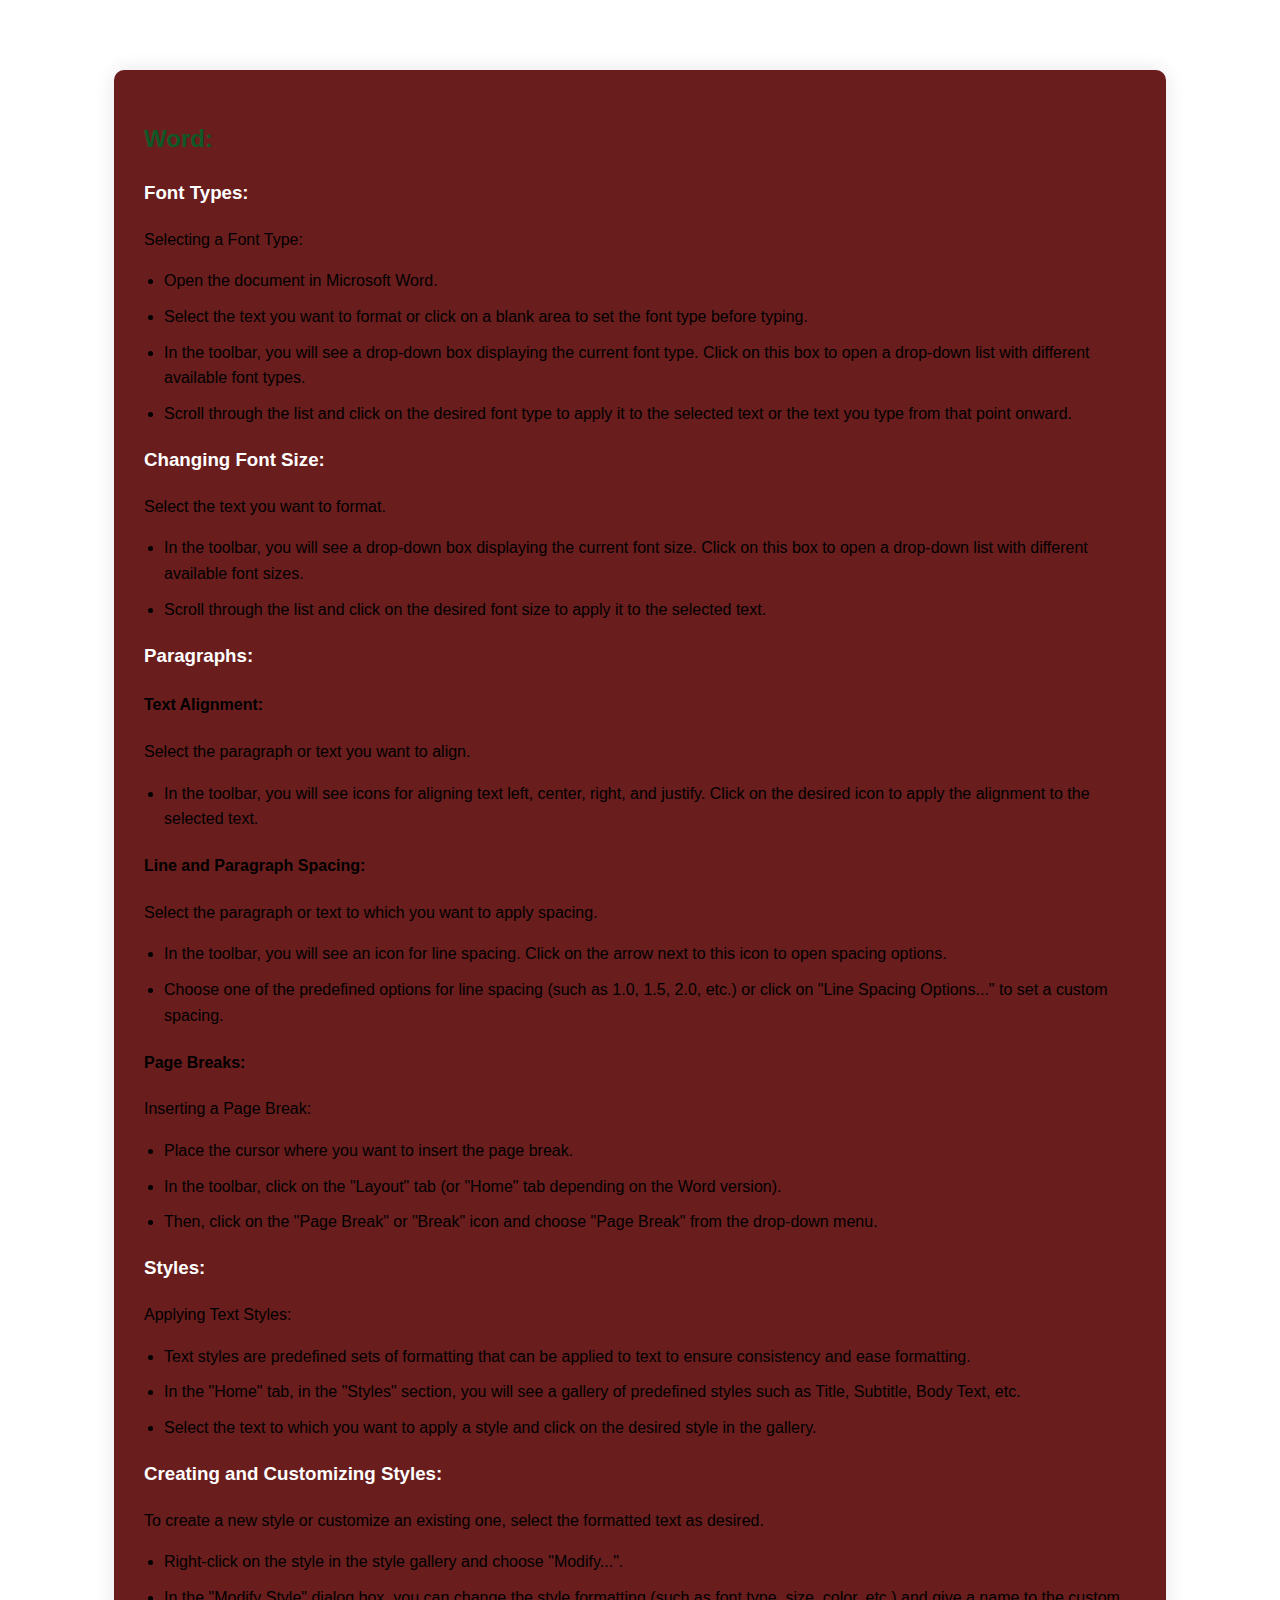
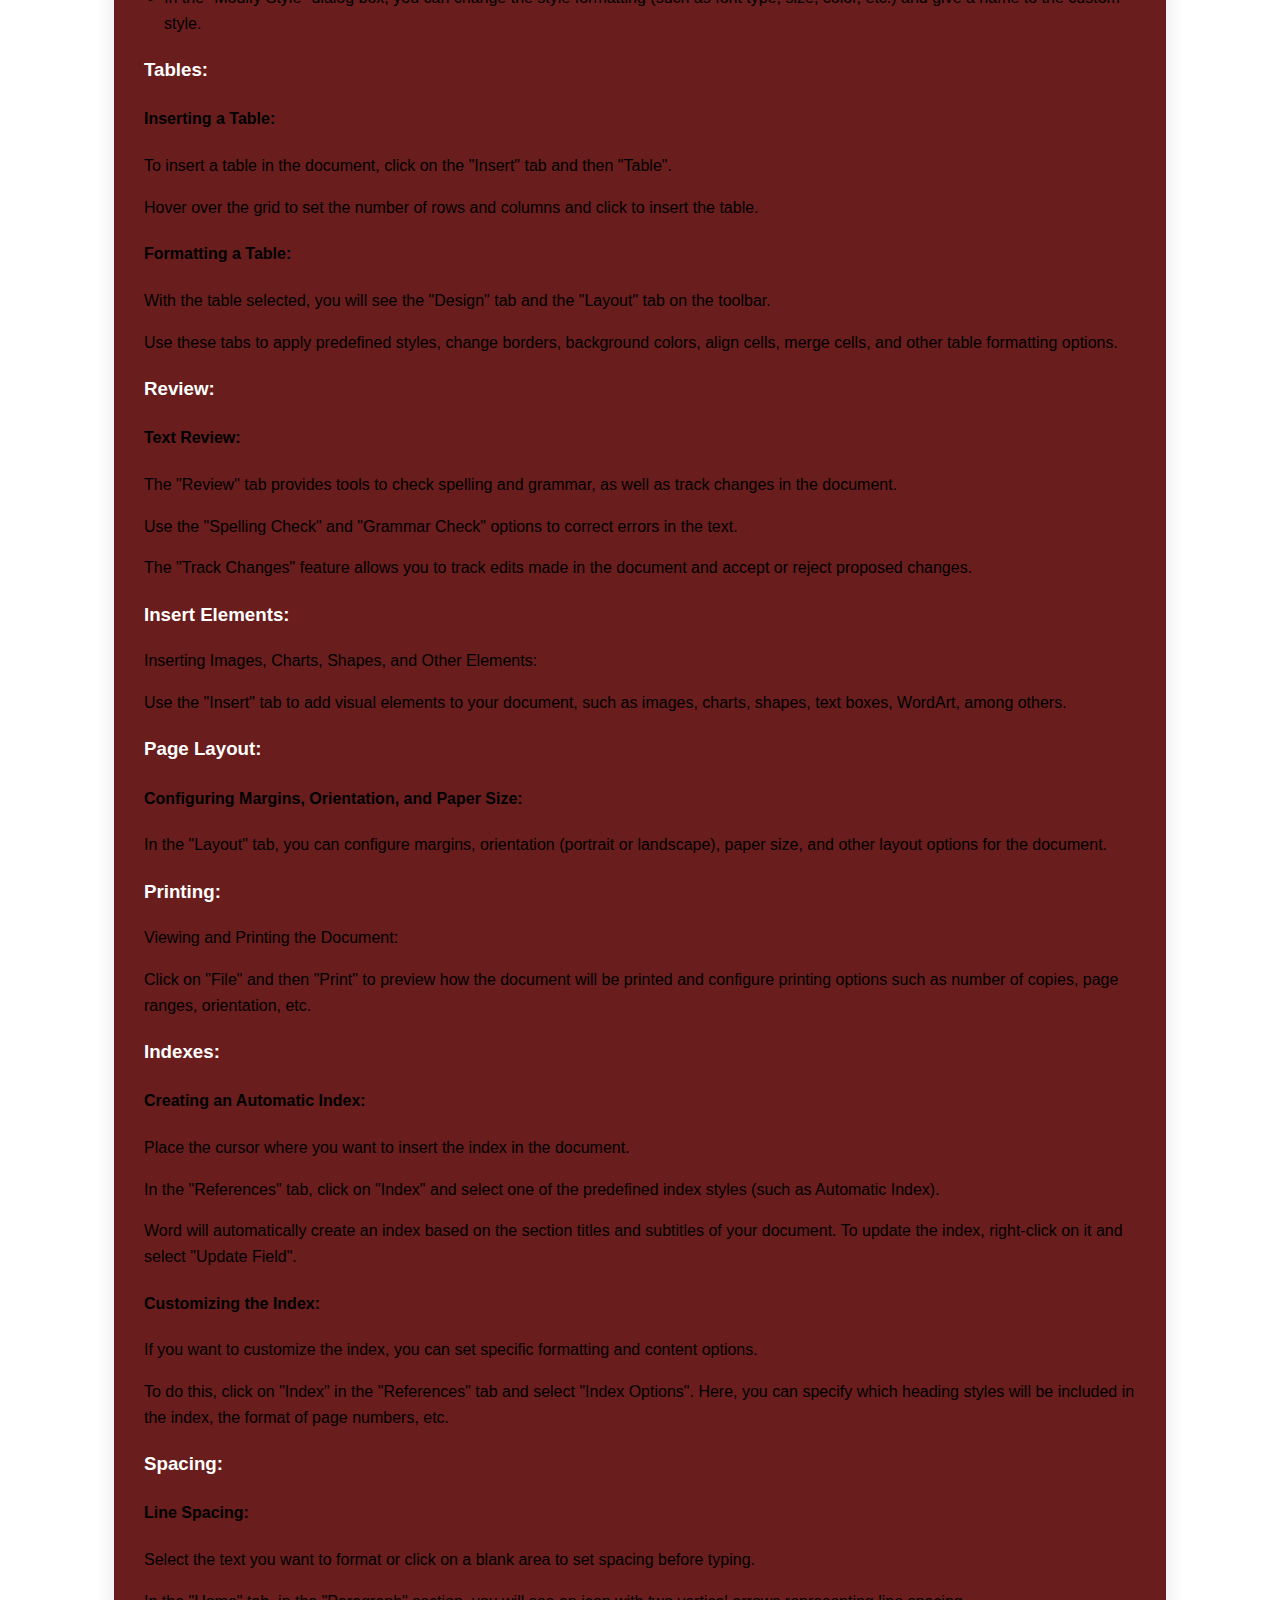
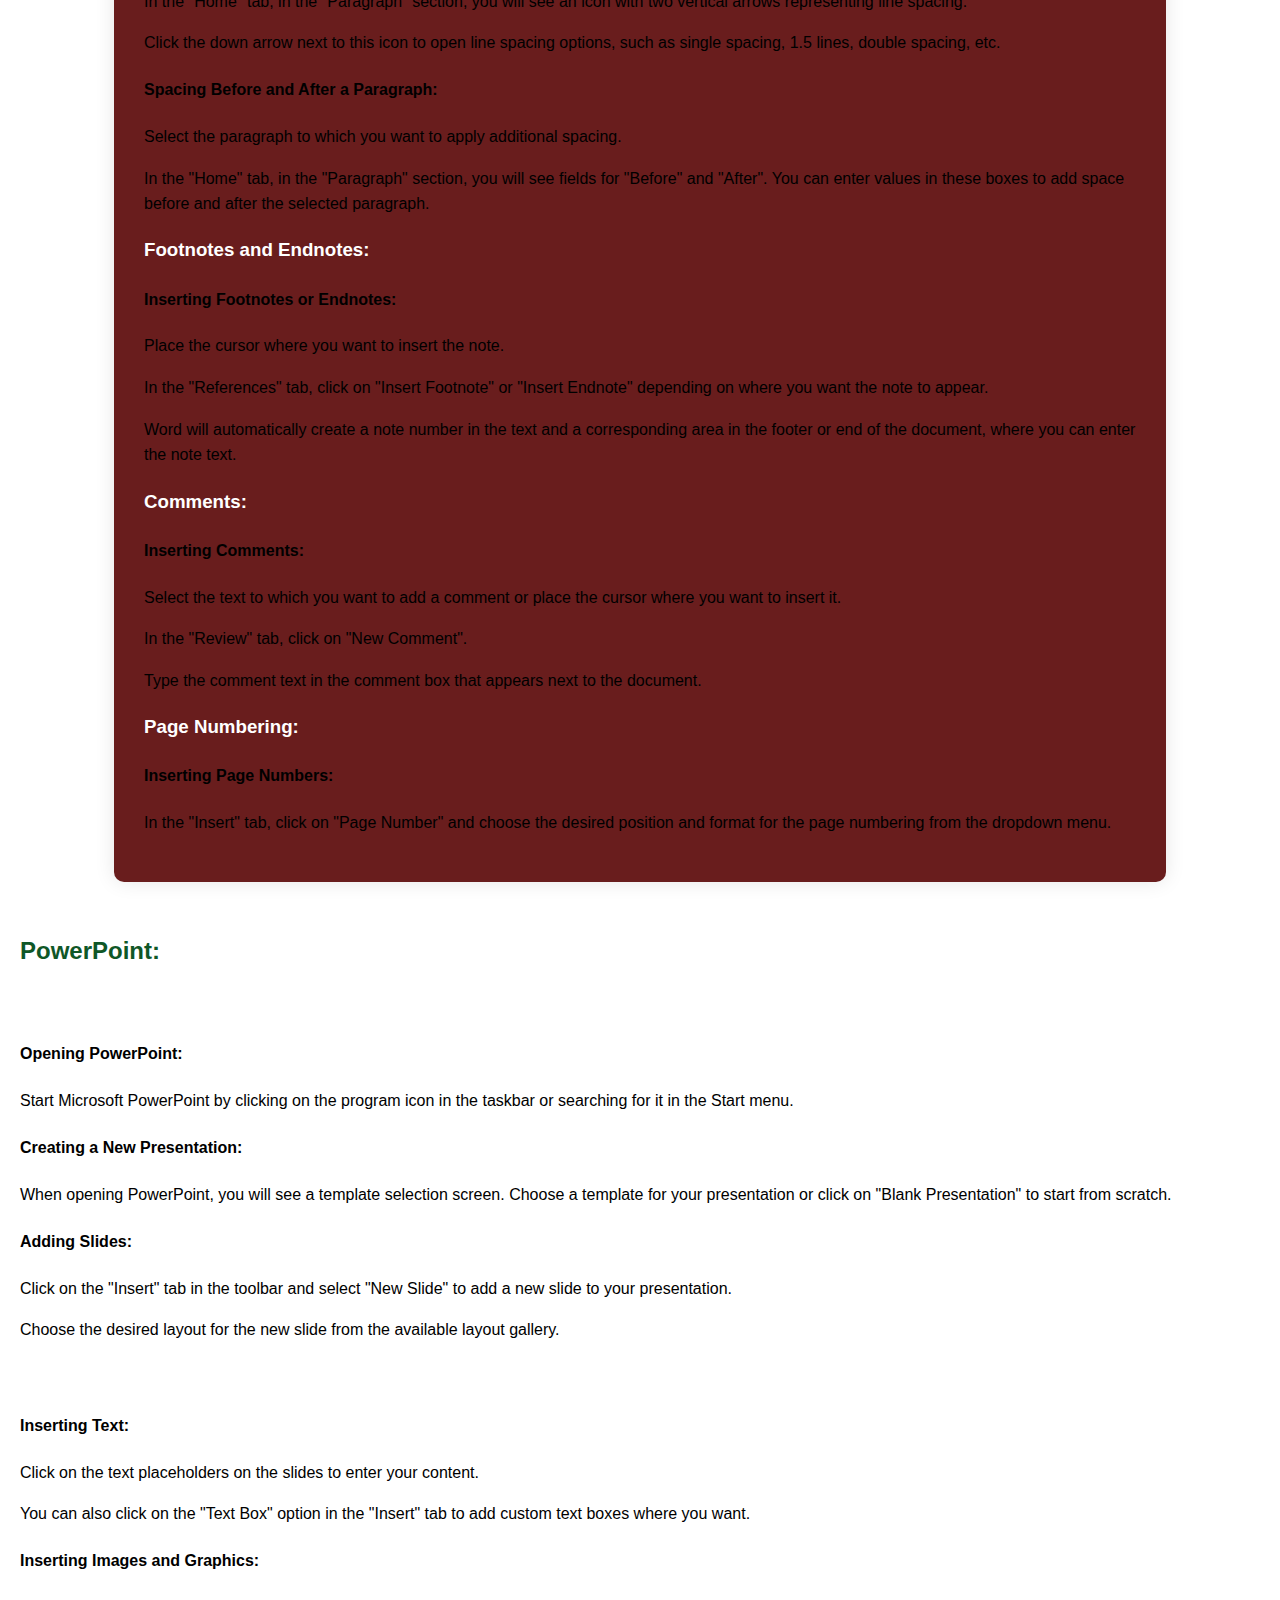
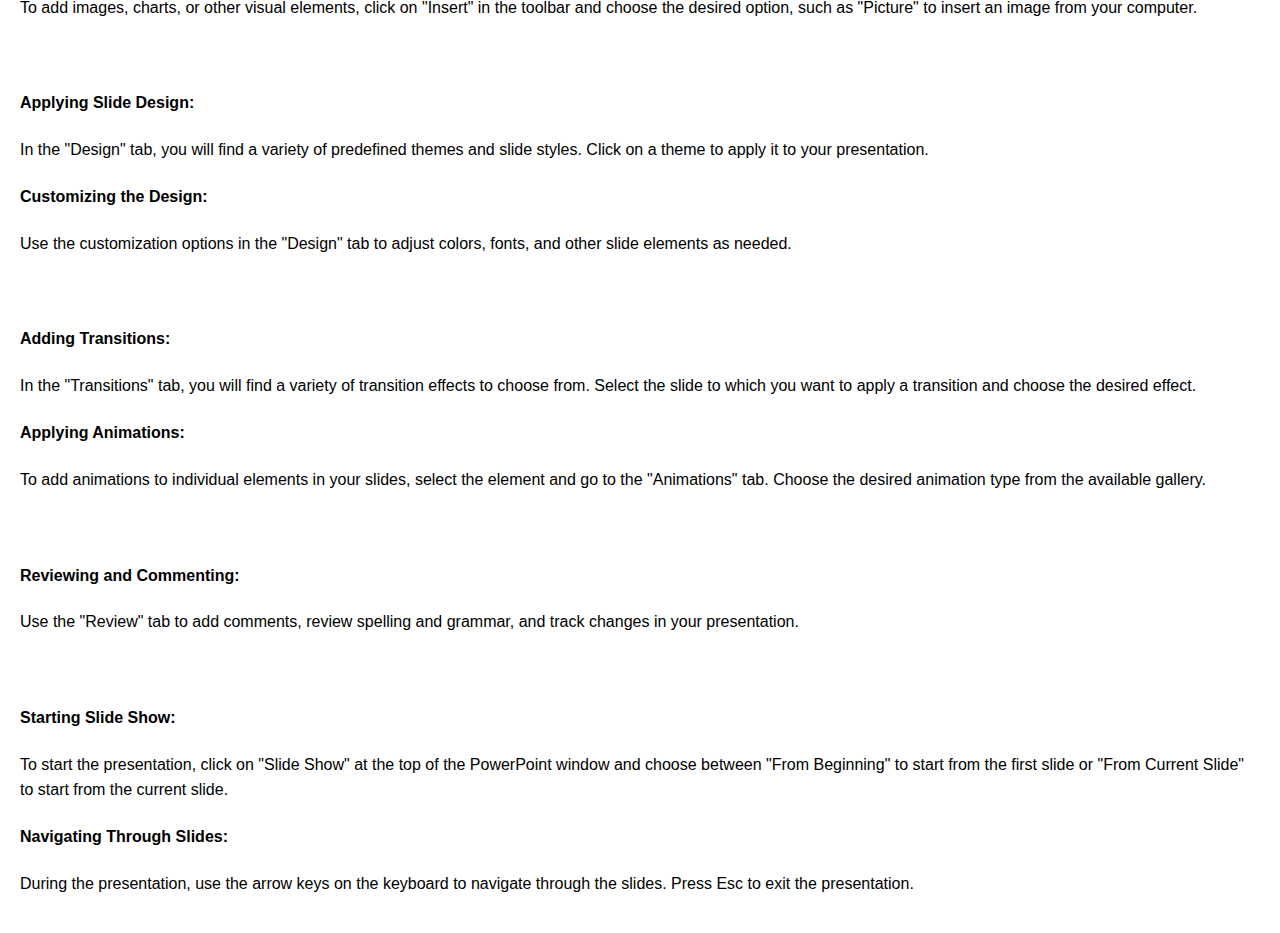
==== index2.html @ 41c1108b "tutorial" ====
<!DOCTYPE html>
<html lang="en">
<head>
<meta charset="UTF-8">
<meta name="viewport" content="width=device-width, initial-scale=1.0">
<title>Word and PowerPoint Guide</title>
</head>
<style>
/* General styles */
body {
  font-family: Arial, sans-serif;
  line-height: 1.6;
  margin: 0;
  padding: 20px;
}
.container {
    width: 80%;
    margin: 50px auto; /* Center the container vertically and horizontally */
    padding: 30px;
    background-color: #691d1d; /* White background color */
    border-radius: 10px; /* Rounded corners */
    box-shadow: 0 0 20px rgba(0, 0, 0, 0.1); /* Soft shadow */
  }
h2 {
  color: #0f5727;
}

h3 {
  color: #ffffff;
}

p, ul, li {
  color: #000000;
}

/* Specific styles */
ul {
  list-style-type: disc;
  padding-left: 20px;
}

ul li {
  margin-bottom: 10px;
}

/* Add more specific styles as needed */
</style>
<body>
  <div class="container">

<h2>Word:</h2>

<h3>Font Types:</h3>

<p>Selecting a Font Type:</p>
<ul>
  <li>Open the document in Microsoft Word.</li>
  <li>Select the text you want to format or click on a blank area to set the font type before typing.</li>
  <li>In the toolbar, you will see a drop-down box displaying the current font type. Click on this box to open a drop-down list with different available font types.</li>
  <li>Scroll through the list and click on the desired font type to apply it to the selected text or the text you type from that point onward.</li>
</ul>

<h3>Changing Font Size:</h3>

<p>Select the text you want to format.</p>
<ul>
  <li>In the toolbar, you will see a drop-down box displaying the current font size. Click on this box to open a drop-down list with different available font sizes.</li>
  <li>Scroll through the list and click on the desired font size to apply it to the selected text.</li>
</ul>

<h3>Paragraphs:</h3>

<h4>Text Alignment:</h4>

<p>Select the paragraph or text you want to align.</p>
<ul>
  <li>In the toolbar, you will see icons for aligning text left, center, right, and justify. Click on the desired icon to apply the alignment to the selected text.</li>
</ul>

<h4>Line and Paragraph Spacing:</h4>

<p>Select the paragraph or text to which you want to apply spacing.</p>
<ul>
  <li>In the toolbar, you will see an icon for line spacing. Click on the arrow next to this icon to open spacing options.</li>
  <li>Choose one of the predefined options for line spacing (such as 1.0, 1.5, 2.0, etc.) or click on "Line Spacing Options..." to set a custom spacing.</li>
</ul>

<h4>Page Breaks:</h4>

<p>Inserting a Page Break:</p>
<ul>
  <li>Place the cursor where you want to insert the page break.</li>
  <li>In the toolbar, click on the "Layout" tab (or "Home" tab depending on the Word version).</li>
  <li>Then, click on the "Page Break" or "Break" icon and choose "Page Break" from the drop-down menu.</li>
</ul>

<h3>Styles:</h3>

<p>Applying Text Styles:</p>
<ul>
  <li>Text styles are predefined sets of formatting that can be applied to text to ensure consistency and ease formatting.</li>
  <li>In the "Home" tab, in the "Styles" section, you will see a gallery of predefined styles such as Title, Subtitle, Body Text, etc.</li>
  <li>Select the text to which you want to apply a style and click on the desired style in the gallery.</li>
</ul>

<h3>Creating and Customizing Styles:</h3>

<p>To create a new style or customize an existing one, select the formatted text as desired.</p>
<ul>
  <li>Right-click on the style in the style gallery and choose "Modify...".</li>
  <li>In the "Modify Style" dialog box, you can change the style formatting (such as font type, size, color, etc.) and give a name to the custom style.</li>
</ul>

<h3>Tables:</h3>

<h4>Inserting a Table:</h4>

<p>To insert a table in the document, click on the "Insert" tab and then "Table".</p>
<p>Hover over the grid to set the number of rows and columns and click to insert the table.</p>

<h4>Formatting a Table:</h4>

<p>With the table selected, you will see the "Design" tab and the "Layout" tab on the toolbar.</p>
<p>Use these tabs to apply predefined styles, change borders, background colors, align cells, merge cells, and other table formatting options.</p>

<h3>Review:</h3>

<h4>Text Review:</h4>

<p>The "Review" tab provides tools to check spelling and grammar, as well as track changes in the document.</p>
<p>Use the "Spelling Check" and "Grammar Check" options to correct errors in the text.</p>
<p>The "Track Changes" feature allows you to track edits made in the document and accept or reject proposed changes.</p>

<h3>Insert Elements:</h3>

<p>Inserting Images, Charts, Shapes, and Other Elements:</p>
<p>Use the "Insert" tab to add visual elements to your document, such as images, charts, shapes, text boxes, WordArt, among others.</p>

<h3>Page Layout:</h3>

<h4>Configuring Margins, Orientation, and Paper Size:</h4>

<p>In the "Layout" tab, you can configure margins, orientation (portrait or landscape), paper size, and other layout options for the document.</p>

<h3>Printing:</h3>

<p>Viewing and Printing the Document:</p>
<p>Click on "File" and then "Print" to preview how the document will be printed and configure printing options such as number of copies, page ranges, orientation, etc.</p>

<h3>Indexes:</h3>

<h4>Creating an Automatic Index:</h4>

<p>Place the cursor where you want to insert the index in the document.</p>
<p>In the "References" tab, click on "Index" and select one of the predefined index styles (such as Automatic Index).</p>
<p>Word will automatically create an index based on the section titles and subtitles of your document. To update the index, right-click on it and select "Update Field".</p>

<h4>Customizing the Index:</h4>

<p>If you want to customize the index, you can set specific formatting and content options.</p>
<p>To do this, click on "Index" in the "References" tab and select "Index Options". Here, you can specify which heading styles will be included in the index, the format of page numbers, etc.</p>

<h3>Spacing:</h3>

<h4>Line Spacing:</h4>

<p>Select the text you want to format or click on a blank area to set spacing before typing.</p>
<p>In the "Home" tab, in the "Paragraph" section, you will see an icon with two vertical arrows representing line spacing.</p>
<p>Click the down arrow next to this icon to open line spacing options, such as single spacing, 1.5 lines, double spacing, etc.</p>

<h4>Spacing Before and After a Paragraph:</h4>

<p>Select the paragraph to which you want to apply additional spacing.</p>
<p>In the "Home" tab, in the "Paragraph" section, you will see fields for "Before" and "After". You can enter values in these boxes to add space before and after the selected paragraph.</p>

<h3>Footnotes and Endnotes:</h3>

<h4>Inserting Footnotes or Endnotes:</h4>

<p>Place the cursor where you want to insert the note.</p>
<p>In the "References" tab, click on "Insert Footnote" or "Insert Endnote" depending on where you want the note to appear.</p>
<p>Word will automatically create a note number in the text and a corresponding area in the footer or end of the document, where you can enter the note text.</p>

<h3>Comments:</h3>

<h4>Inserting Comments:</h4>

<p>Select the text to which you want to add a comment or place the cursor where you want to insert it.</p>
<p>In the "Review" tab, click on "New Comment".</p>
<p>Type the comment text in the comment box that appears next to the document.</p>

<h3>Page Numbering:</h3>

<h4>Inserting Page Numbers:</h4>

<p>In the "Insert" tab, click on "Page Number" and choose the desired position and format for the page numbering from the dropdown menu.</p>
</div>



<h2>PowerPoint:</h2>

<h3>Creating a Presentation:</h3>

<h4>Opening PowerPoint:</h4>

<p>Start Microsoft PowerPoint by clicking on the program icon in the taskbar or searching for it in the Start menu.</p>

<h4>Creating a New Presentation:</h4>

<p>When opening PowerPoint, you will see a template selection screen. Choose a template for your presentation or click on "Blank Presentation" to start from scratch.</p>

<h4>Adding Slides:</h4>

<p>Click on the "Insert" tab in the toolbar and select "New Slide" to add a new slide to your presentation.</p>
<p>Choose the desired layout for the new slide from the available layout gallery.</p>

<h3>Adding Content to Slides:</h3>

<h4>Inserting Text:</h4>

<p>Click on the text placeholders on the slides to enter your content.</p>
<p>You can also click on the "Text Box" option in the "Insert" tab to add custom text boxes where you want.</p>

<h4>Inserting Images and Graphics:</h4>

<p>To add images, charts, or other visual elements, click on "Insert" in the toolbar and choose the desired option, such as "Picture" to insert an image from your computer.</p>

<h3>Design and Formatting:</h3>

<h4>Applying Slide Design:</h4>

<p>In the "Design" tab, you will find a variety of predefined themes and slide styles. Click on a theme to apply it to your presentation.</p>

<h4>Customizing the Design:</h4>

<p>Use the customization options in the "Design" tab to adjust colors, fonts, and other slide elements as needed.</p>

<h3>Animations and Transitions:</h3>

<h4>Adding Transitions:</h4>

<p>In the "Transitions" tab, you will find a variety of transition effects to choose from. Select the slide to which you want to apply a transition and choose the desired effect.</p>

<h4>Applying Animations:</h4>

<p>To add animations to individual elements in your slides, select the element and go to the "Animations" tab. Choose the desired animation type from the available gallery.</p>

<h3>Review and Collaboration:</h3>

<h4>Reviewing and Commenting:</h4>

<p>Use the "Review" tab to add comments, review spelling and grammar, and track changes in your presentation.</p>

<h3>Presenting Your Presentation:</h3>

<h4>Starting Slide Show:</h4>

<p>To start the presentation, click on "Slide Show" at the top of the PowerPoint window and choose between "From Beginning" to start from the first slide or "From Current Slide" to start from the current slide.</p>

<h4>Navigating Through Slides:</h4>

<p>During the presentation, use the arrow keys on the keyboard to navigate through the slides. Press Esc to exit the presentation.</p>


</body>
</html>
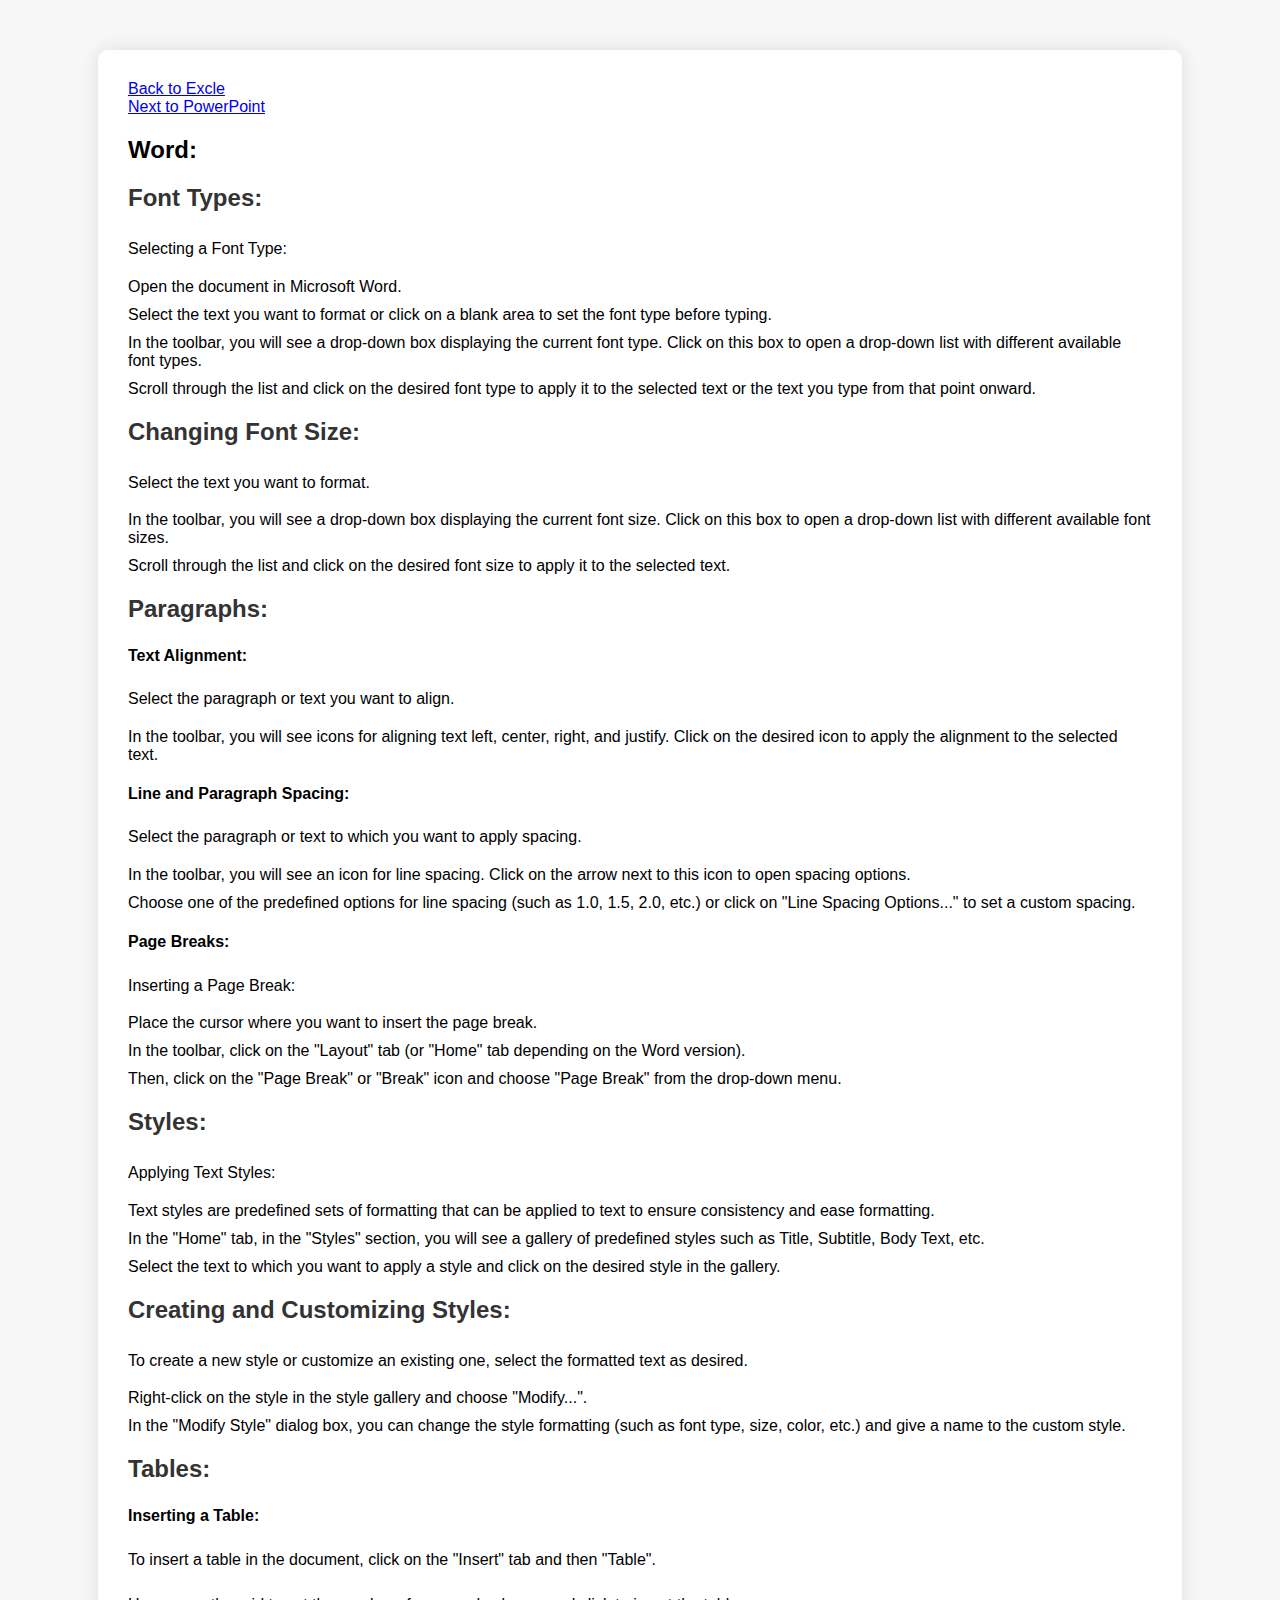
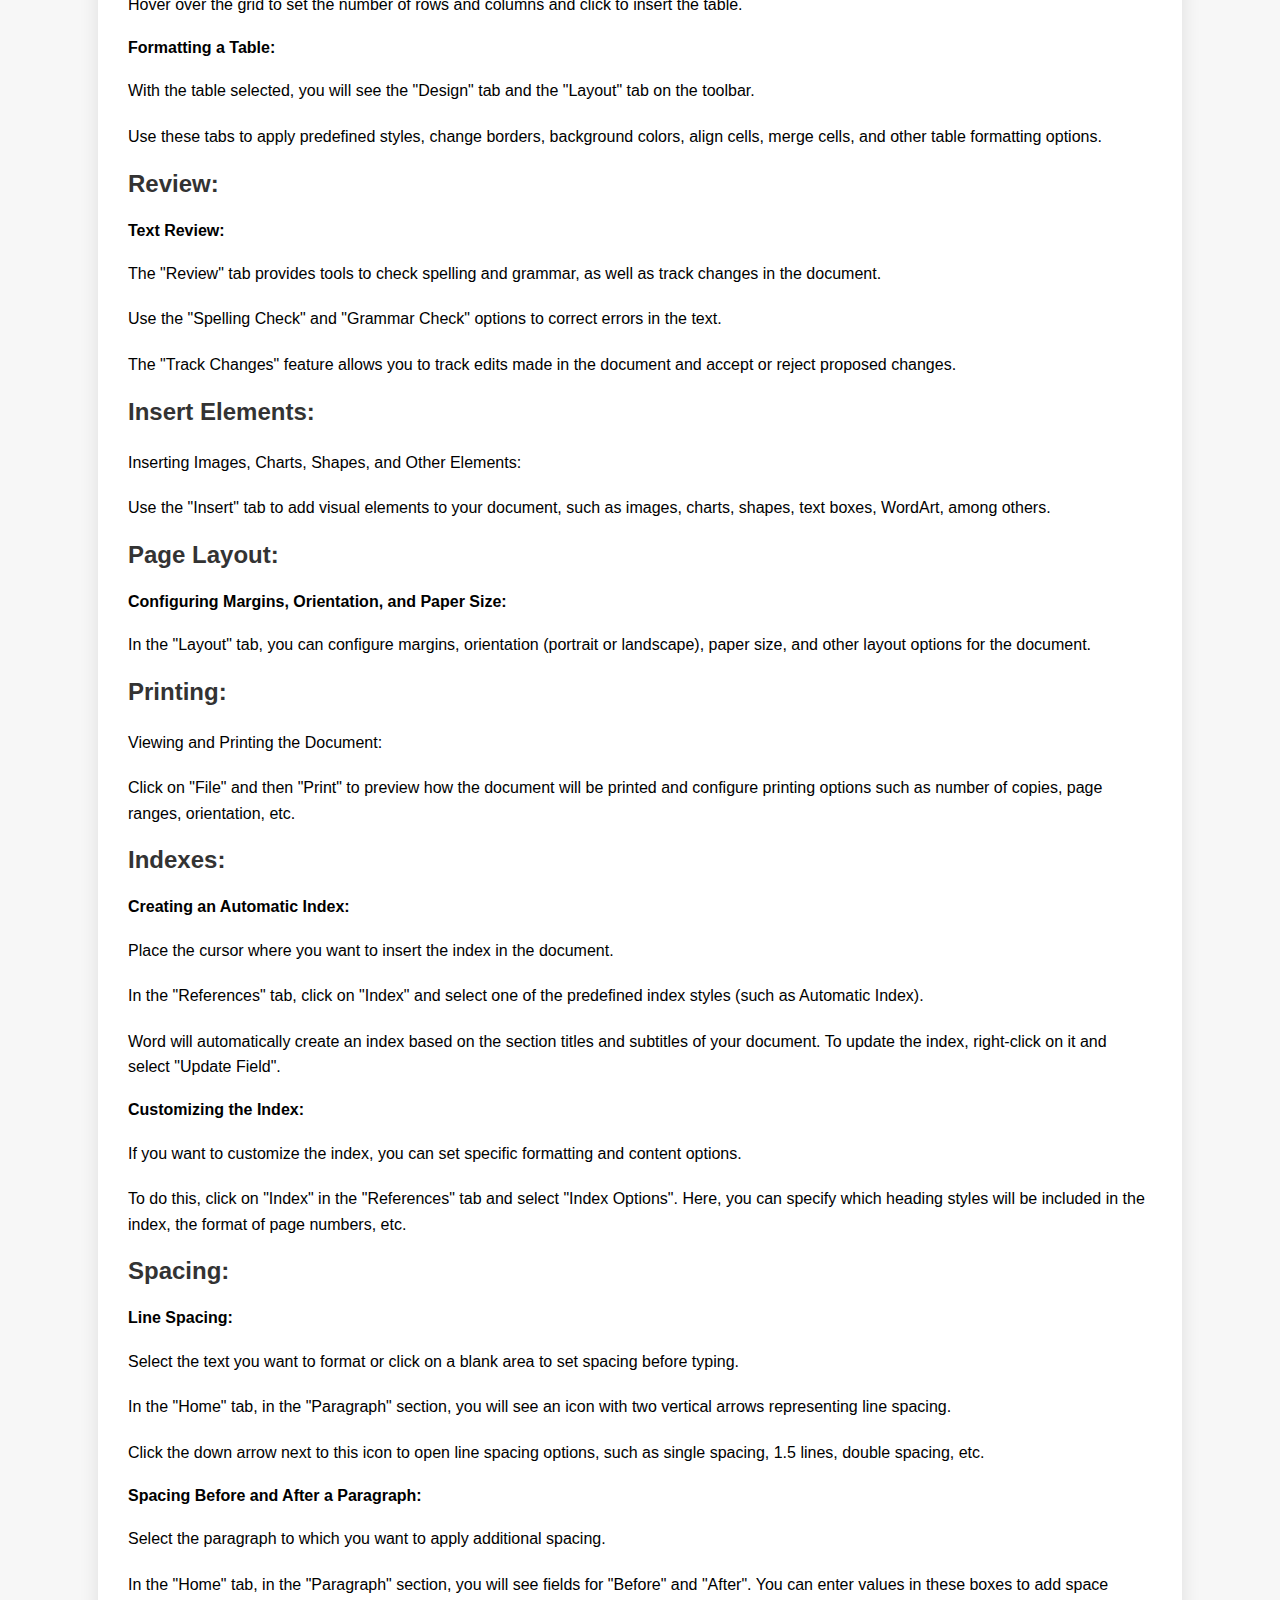
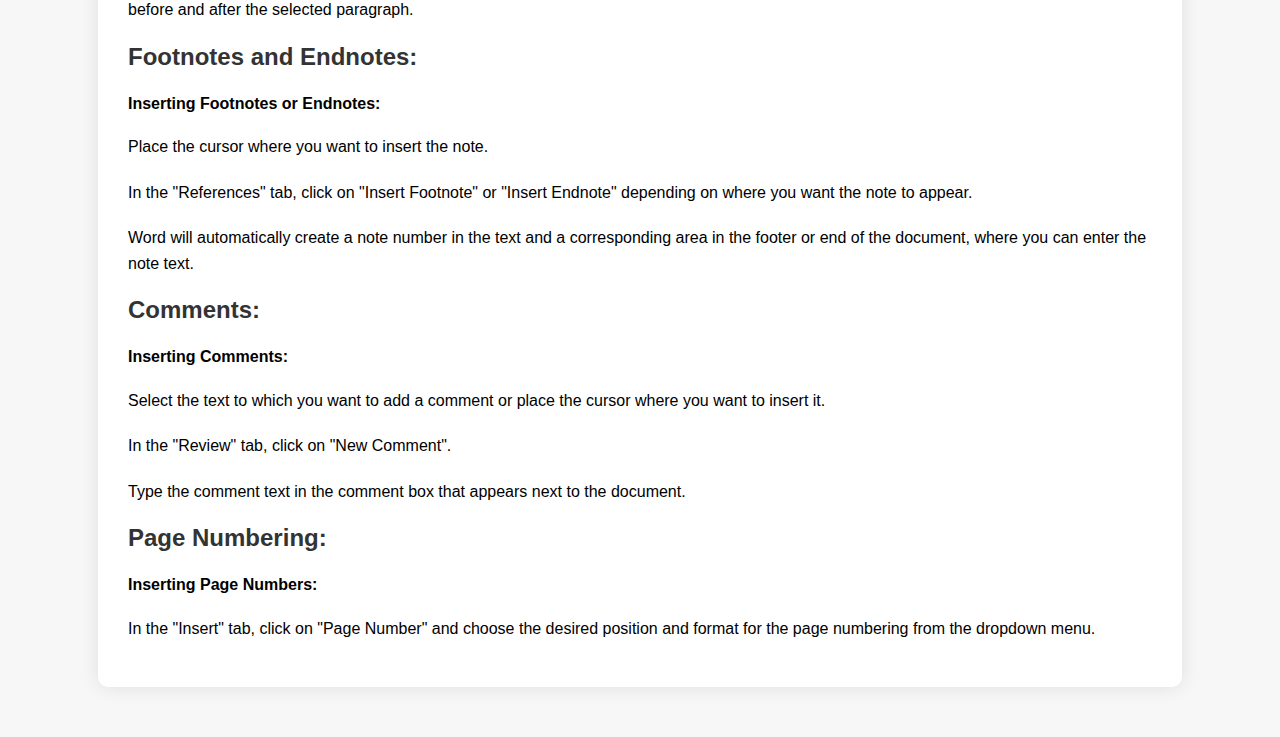
==== commit 76f789bb: "tutorial" ====
--- a/index2.html
+++ b/index2.html
@@ -6,47 +6,68 @@
 <title>Word and PowerPoint Guide</title>
 </head>
 <style>
-/* General styles */
 body {
-  font-family: Arial, sans-serif;
-  line-height: 1.6;
-  margin: 0;
-  padding: 20px;
-}
-.container {
+    margin: 0;
+    padding: 0;
+    font-family: 'Segoe UI', Tahoma, Geneva, Verdana, sans-serif;
+    background-color: #f7f7f7; /* Light background color */
+  }
+  
+  .container {
     width: 80%;
     margin: 50px auto; /* Center the container vertically and horizontally */
     padding: 30px;
-    background-color: #691d1d; /* White background color */
+    background-color: #fff; /* White background color */
     border-radius: 10px; /* Rounded corners */
     box-shadow: 0 0 20px rgba(0, 0, 0, 0.1); /* Soft shadow */
   }
-h2 {
-  color: #0f5727;
-}
-
-h3 {
-  color: #ffffff;
-}
-
-p, ul, li {
-  color: #000000;
-}
-
-/* Specific styles */
-ul {
-  list-style-type: disc;
-  padding-left: 20px;
-}
-
-ul li {
-  margin-bottom: 10px;
-}
-
-/* Add more specific styles as needed */
+  
+  h1{
+    color: #000000;
+    font-size: 60px; /* Larger font size for headings */
+    margin-top: 20px;
+    text-align: center;
+  }
+  h3 {
+    color: #333;
+    font-size: 24px; /* Larger font size for headings */
+    margin-top: 20px;
+  }
+  
+  ul {
+    list-style-type: none;
+    padding: 0;
+  }
+  
+  li {
+    margin-bottom: 10px;
+  }
+  
+  em {
+    font-style: italic;
+  }
+  
+  p {
+    margin-top: 20px;
+    font-size: 16px; /* Normal font size for paragraphs */
+    line-height: 1.6; /* Improved readability with increased line height */
+  }
+  
+  /* Responsive design */
+  @media (max-width: 768px) {
+    .container {
+      width: 90%; /* Adjusted width for smaller screens */
+    }
+  }
+  
+
+
 </style>
 <body>
   <div class="container">
+    <a href="index.html"> Back to Excle </a><br>
+    <a href="index3.html"> Next to PowerPoint</a>
+
 
 <h2>Word:</h2>
 
@@ -198,69 +219,7 @@
 
 
 
-<h2>PowerPoint:</h2>
-
-<h3>Creating a Presentation:</h3>
-
-<h4>Opening PowerPoint:</h4>
-
-<p>Start Microsoft PowerPoint by clicking on the program icon in the taskbar or searching for it in the Start menu.</p>
-
-<h4>Creating a New Presentation:</h4>
-
-<p>When opening PowerPoint, you will see a template selection screen. Choose a template for your presentation or click on "Blank Presentation" to start from scratch.</p>
-
-<h4>Adding Slides:</h4>
-
-<p>Click on the "Insert" tab in the toolbar and select "New Slide" to add a new slide to your presentation.</p>
-<p>Choose the desired layout for the new slide from the available layout gallery.</p>
-
-<h3>Adding Content to Slides:</h3>
-
-<h4>Inserting Text:</h4>
-
-<p>Click on the text placeholders on the slides to enter your content.</p>
-<p>You can also click on the "Text Box" option in the "Insert" tab to add custom text boxes where you want.</p>
-
-<h4>Inserting Images and Graphics:</h4>
-
-<p>To add images, charts, or other visual elements, click on "Insert" in the toolbar and choose the desired option, such as "Picture" to insert an image from your computer.</p>
-
-<h3>Design and Formatting:</h3>
-
-<h4>Applying Slide Design:</h4>
-
-<p>In the "Design" tab, you will find a variety of predefined themes and slide styles. Click on a theme to apply it to your presentation.</p>
-
-<h4>Customizing the Design:</h4>
-
-<p>Use the customization options in the "Design" tab to adjust colors, fonts, and other slide elements as needed.</p>
-
-<h3>Animations and Transitions:</h3>
-
-<h4>Adding Transitions:</h4>
-
-<p>In the "Transitions" tab, you will find a variety of transition effects to choose from. Select the slide to which you want to apply a transition and choose the desired effect.</p>
-
-<h4>Applying Animations:</h4>
-
-<p>To add animations to individual elements in your slides, select the element and go to the "Animations" tab. Choose the desired animation type from the available gallery.</p>
-
-<h3>Review and Collaboration:</h3>
-
-<h4>Reviewing and Commenting:</h4>
-
-<p>Use the "Review" tab to add comments, review spelling and grammar, and track changes in your presentation.</p>
-
-<h3>Presenting Your Presentation:</h3>
-
-<h4>Starting Slide Show:</h4>
-
-<p>To start the presentation, click on "Slide Show" at the top of the PowerPoint window and choose between "From Beginning" to start from the first slide or "From Current Slide" to start from the current slide.</p>
-
-<h4>Navigating Through Slides:</h4>
-
-<p>During the presentation, use the arrow keys on the keyboard to navigate through the slides. Press Esc to exit the presentation.</p>
+
 
 
 </body>
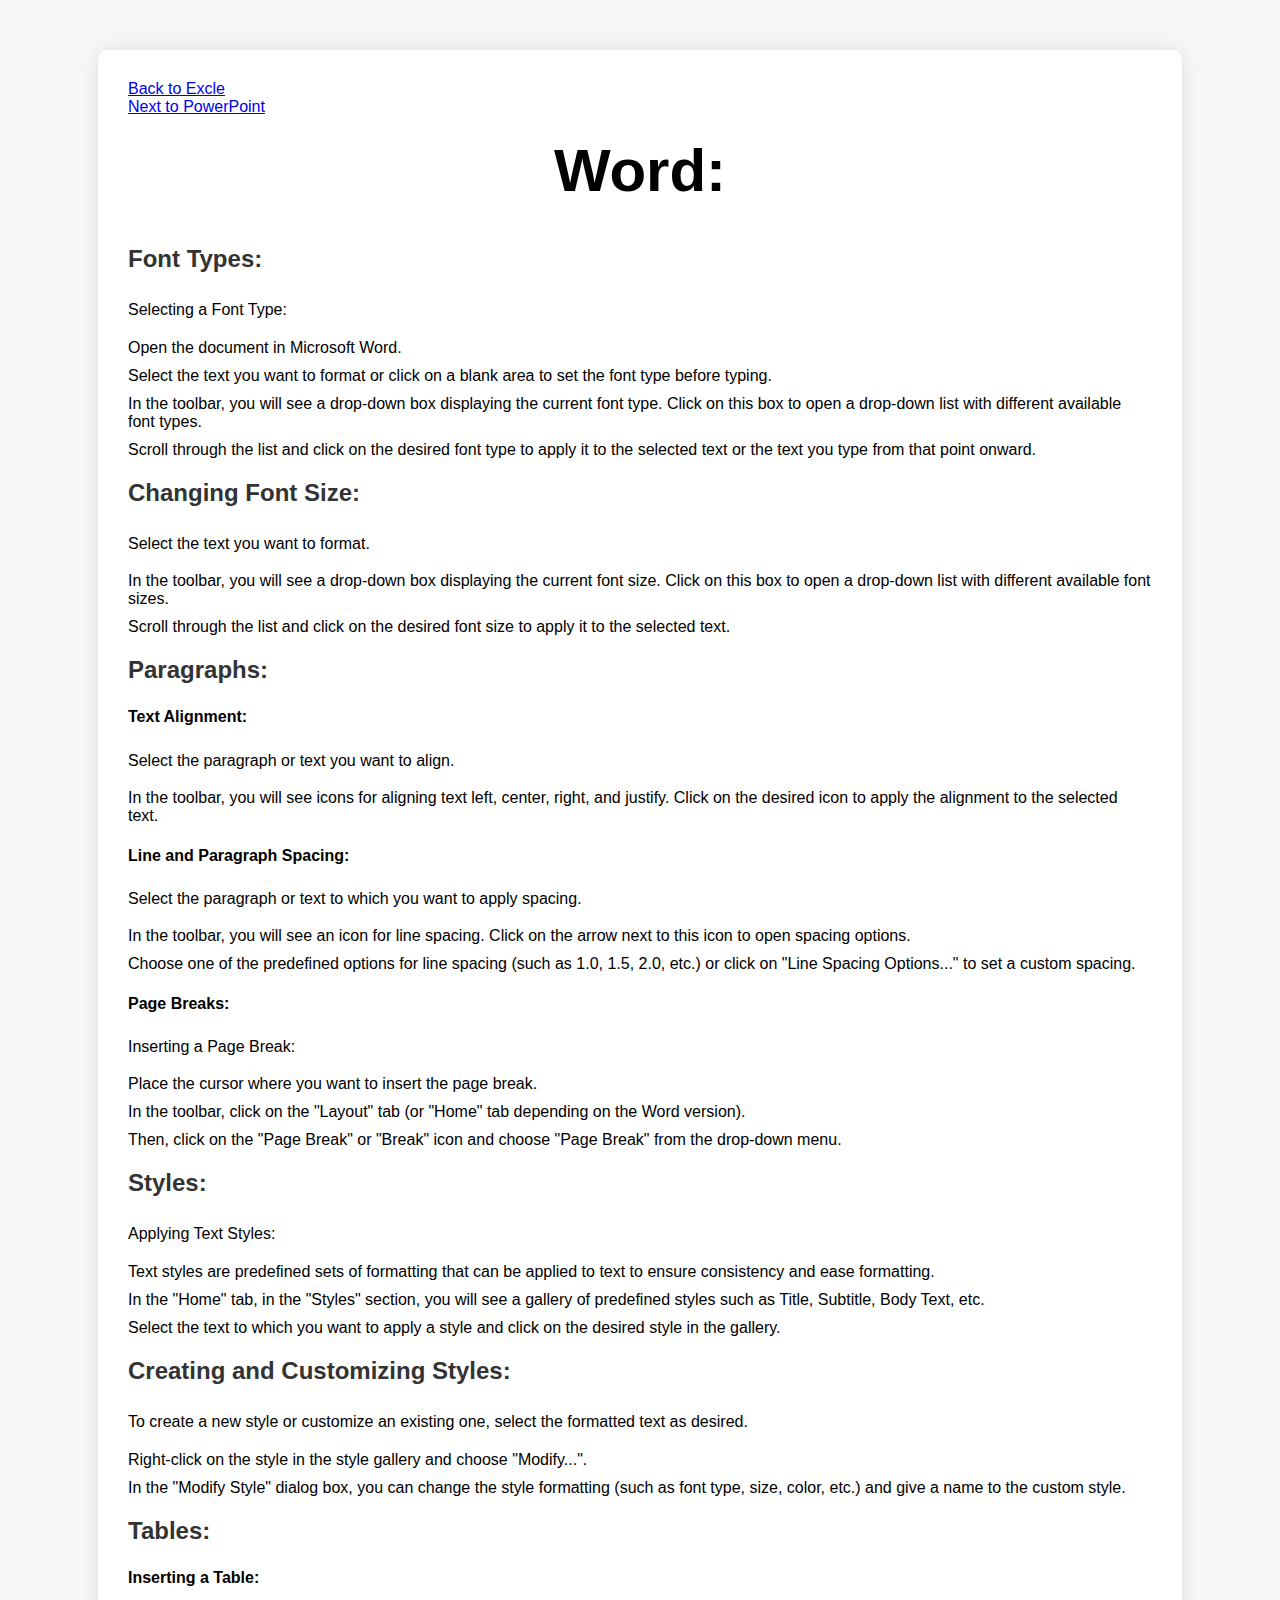
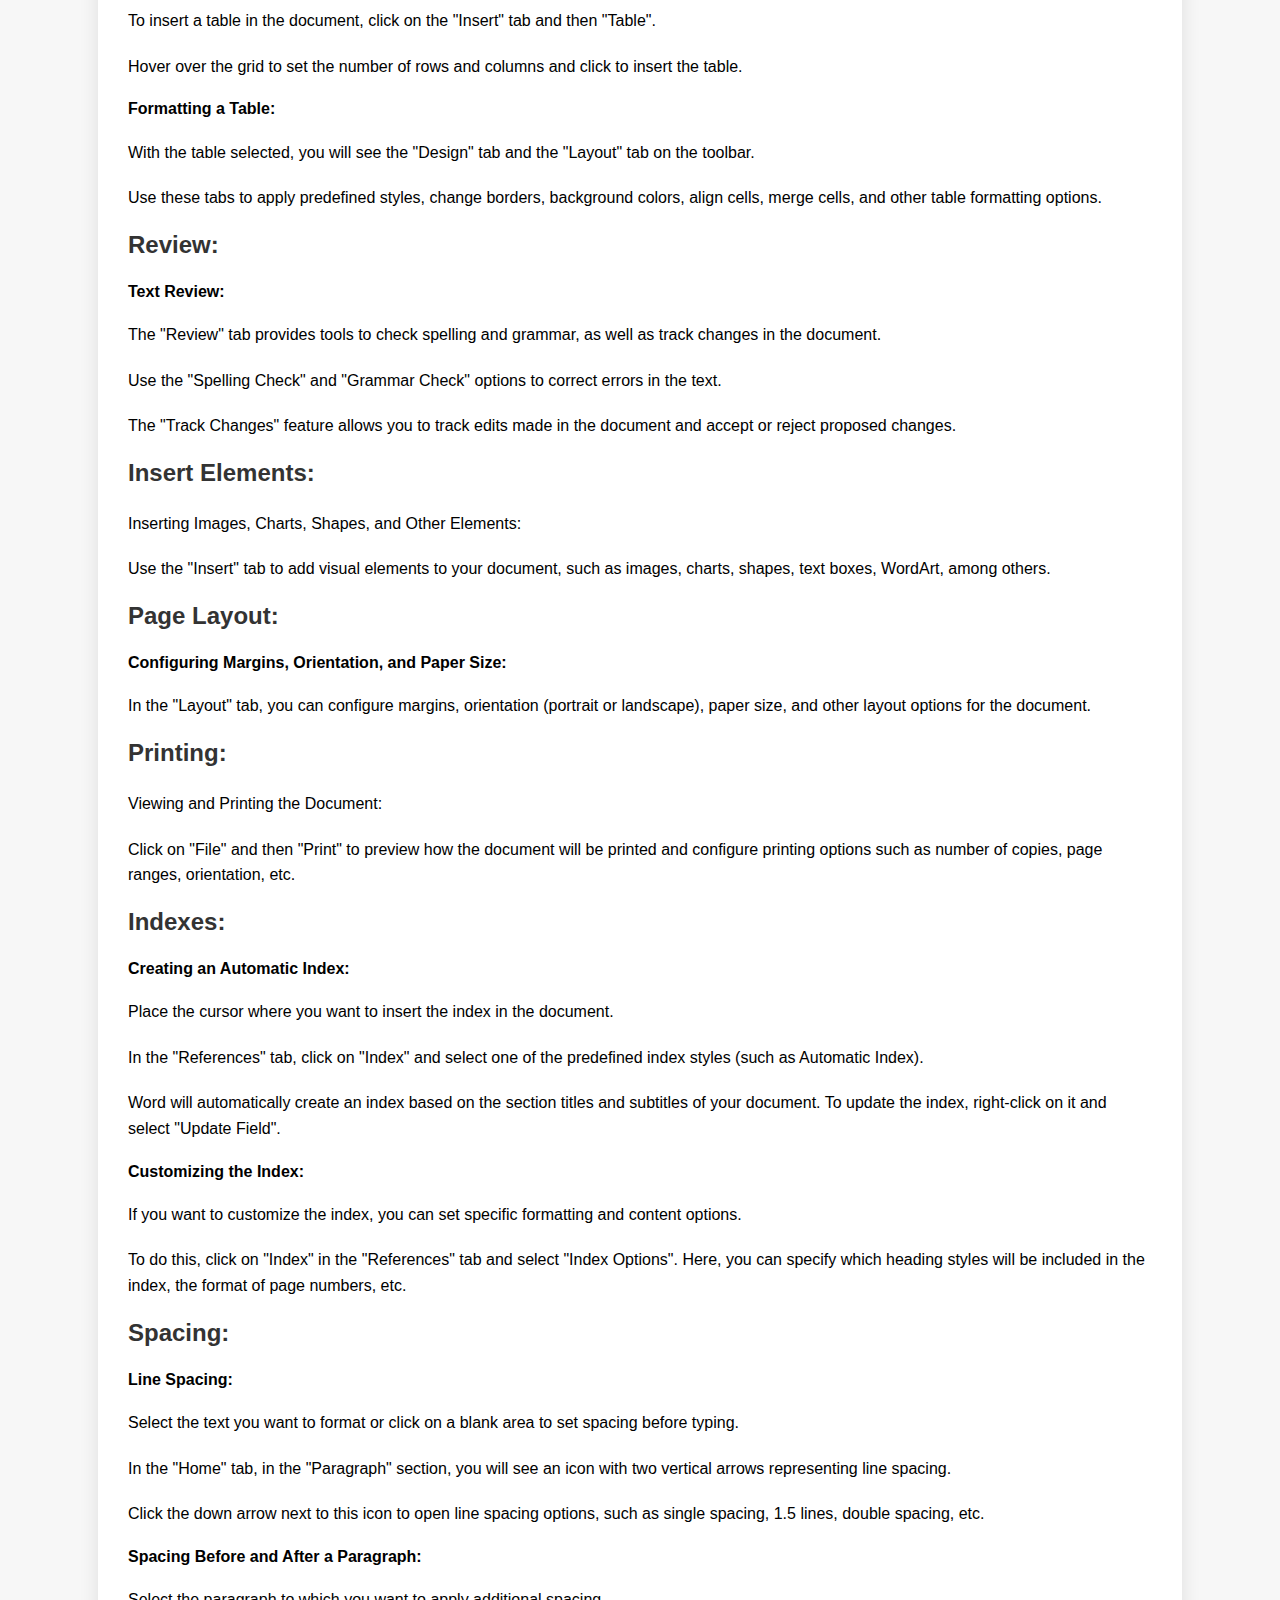
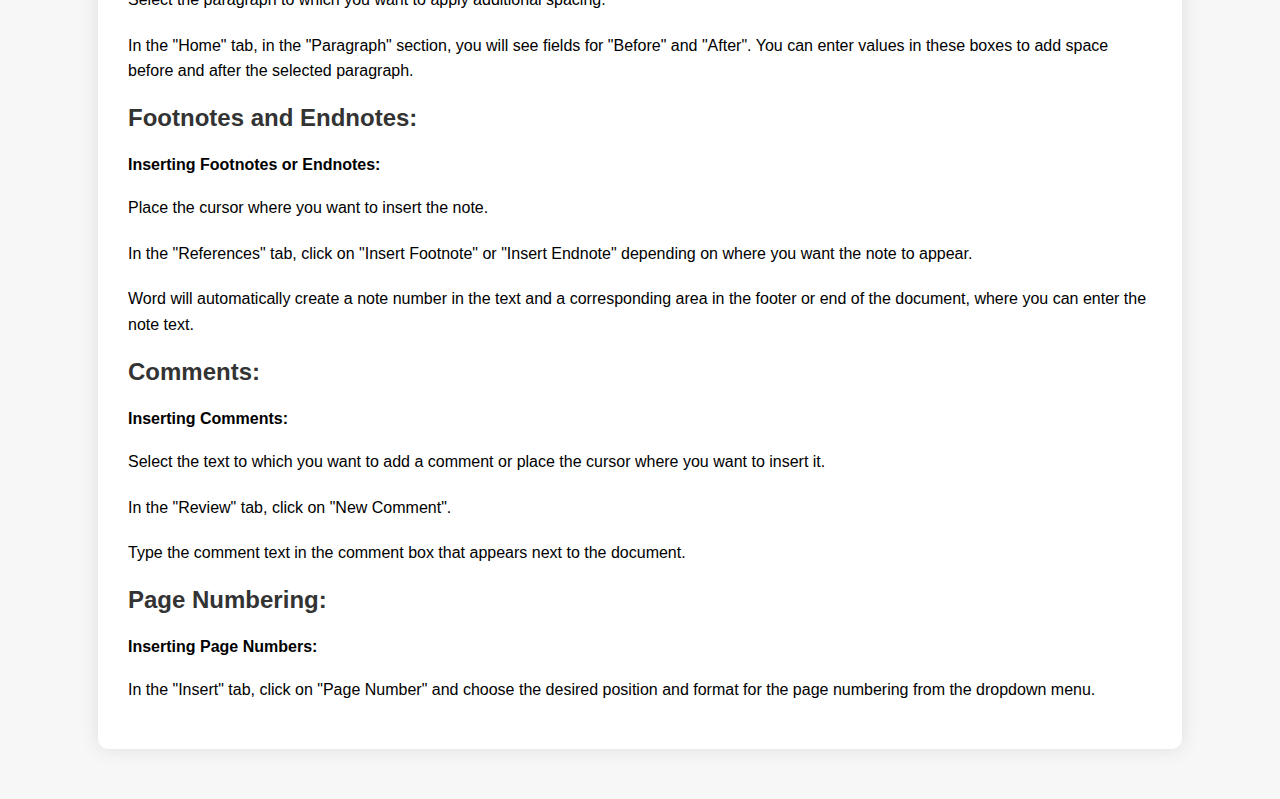
==== commit a138ba8d: "add css" ====
--- a/index2.html
+++ b/index2.html
@@ -5,71 +5,14 @@
 <meta name="viewport" content="width=device-width, initial-scale=1.0">
 <title>Word and PowerPoint Guide</title>
 </head>
-<style>
-body {
-    margin: 0;
-    padding: 0;
-    font-family: 'Segoe UI', Tahoma, Geneva, Verdana, sans-serif;
-    background-color: #f7f7f7; /* Light background color */
-  }
-  
-  .container {
-    width: 80%;
-    margin: 50px auto; /* Center the container vertically and horizontally */
-    padding: 30px;
-    background-color: #fff; /* White background color */
-    border-radius: 10px; /* Rounded corners */
-    box-shadow: 0 0 20px rgba(0, 0, 0, 0.1); /* Soft shadow */
-  }
-  
-  h1{
-    color: #000000;
-    font-size: 60px; /* Larger font size for headings */
-    margin-top: 20px;
-    text-align: center;
-  }
-  h3 {
-    color: #333;
-    font-size: 24px; /* Larger font size for headings */
-    margin-top: 20px;
-  }
-  
-  ul {
-    list-style-type: none;
-    padding: 0;
-  }
-  
-  li {
-    margin-bottom: 10px;
-  }
-  
-  em {
-    font-style: italic;
-  }
-  
-  p {
-    margin-top: 20px;
-    font-size: 16px; /* Normal font size for paragraphs */
-    line-height: 1.6; /* Improved readability with increased line height */
-  }
-  
-  /* Responsive design */
-  @media (max-width: 768px) {
-    .container {
-      width: 90%; /* Adjusted width for smaller screens */
-    }
-  }
-  
-
-
-</style>
+<link rel="stylesheet" href="styles2.css">
 <body>
   <div class="container">
     <a href="index.html"> Back to Excle </a><br>
     <a href="index3.html"> Next to PowerPoint</a>
 
 
-<h2>Word:</h2>
+<h1>Word:</h1>
 
 <h3>Font Types:</h3>
 
--- a/styles2.css
+++ b/styles2.css
@@ -0,0 +1,53 @@
+body {
+    margin: 0;
+    padding: 0;
+    font-family: 'Segoe UI', Tahoma, Geneva, Verdana, sans-serif;
+    background-color: #f7f7f7; /* Light background color */
+  }
+  
+  .container {
+    width: 80%;
+    margin: 50px auto; /* Center the container vertically and horizontally */
+    padding: 30px;
+    background-color: #fff; /* White background color */
+    border-radius: 10px; /* Rounded corners */
+    box-shadow: 0 0 20px rgba(0, 0, 0, 0.1); /* Soft shadow */
+  }
+  
+  h1{
+    color: #000000;
+    font-size: 60px; /* Larger font size for headings */
+    margin-top: 20px;
+    text-align: center;
+  }
+  h3 {
+    color: #333;
+    font-size: 24px; /* Larger font size for headings */
+    margin-top: 20px;
+  }
+  
+  ul {
+    list-style-type: none;
+    padding: 0;
+  }
+  
+  li {
+    margin-bottom: 10px;
+  }
+  
+  em {
+    font-style: italic;
+  }
+  
+  p {
+    margin-top: 20px;
+    font-size: 16px; /* Normal font size for paragraphs */
+    line-height: 1.6; /* Improved readability with increased line height */
+  }
+  
+  /* Responsive design */
+  @media (max-width: 768px) {
+    .container {
+      width: 90%; /* Adjusted width for smaller screens */
+    }
+  }